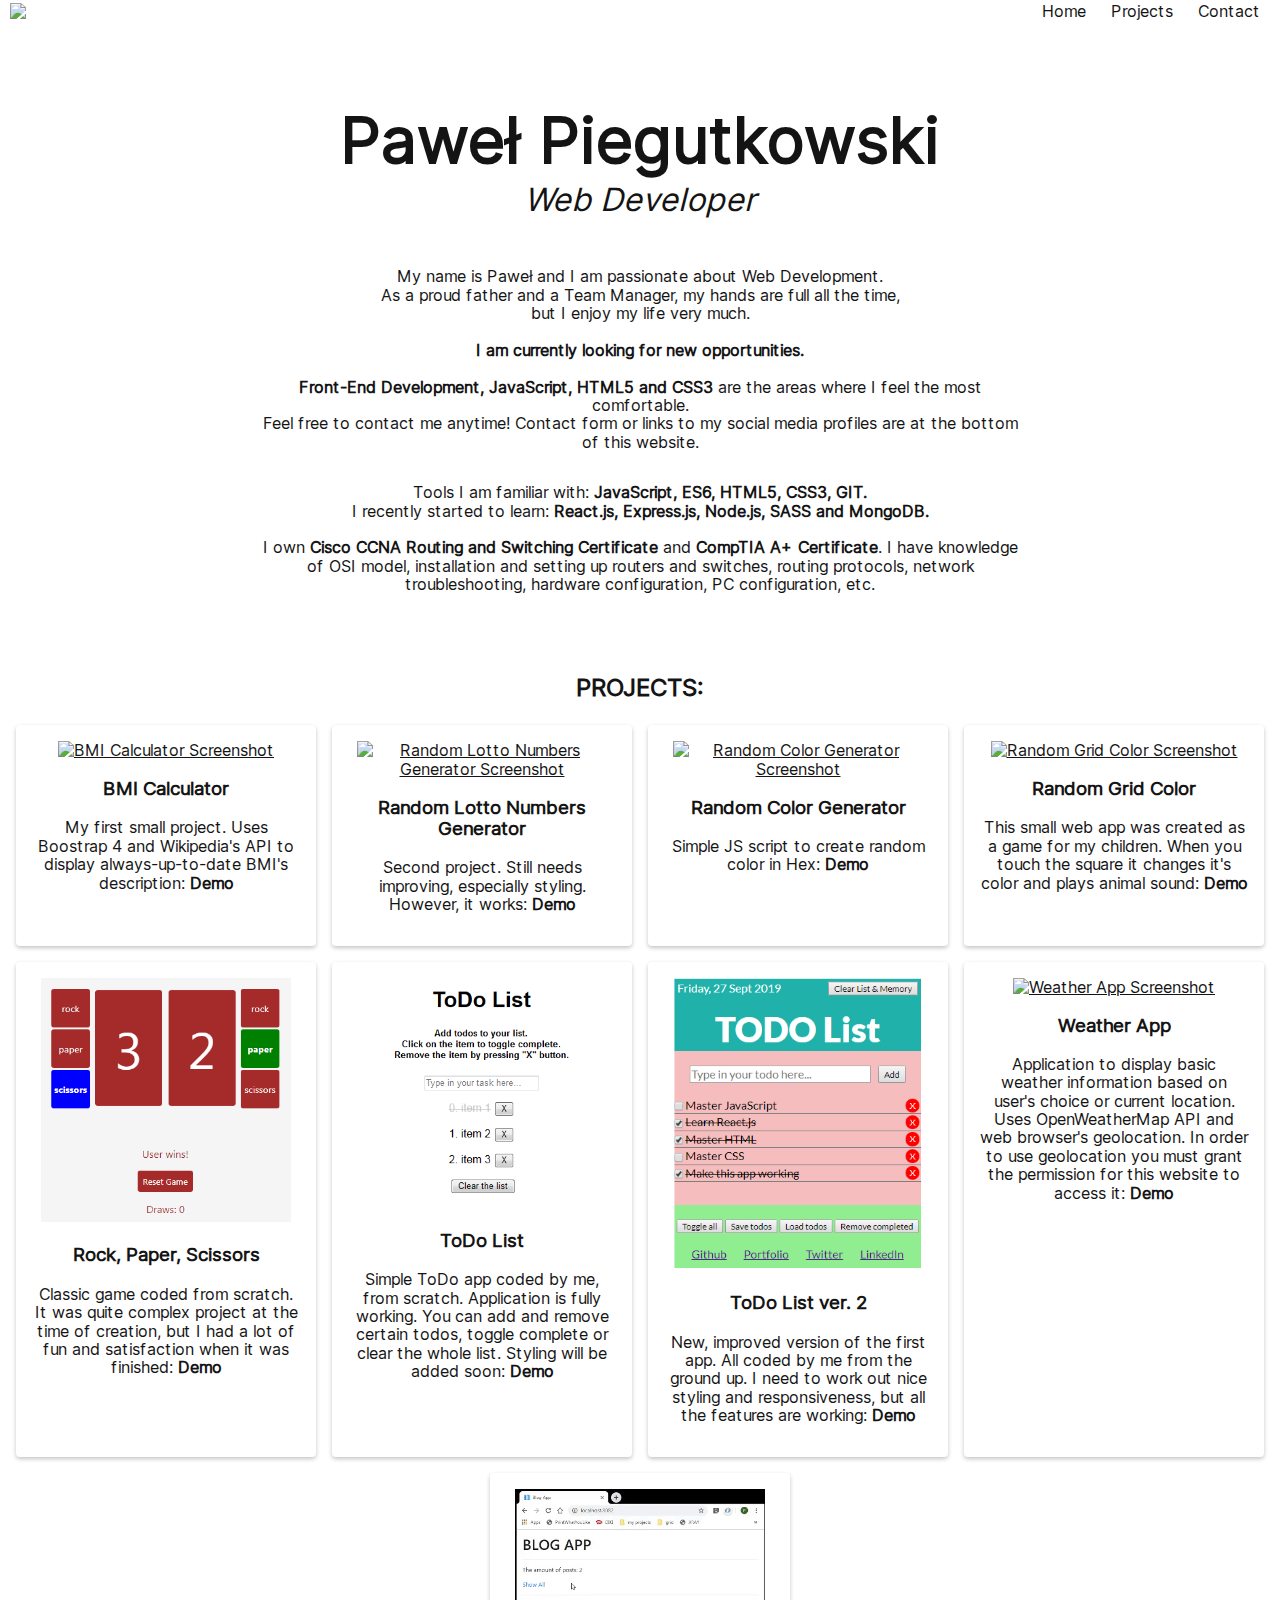
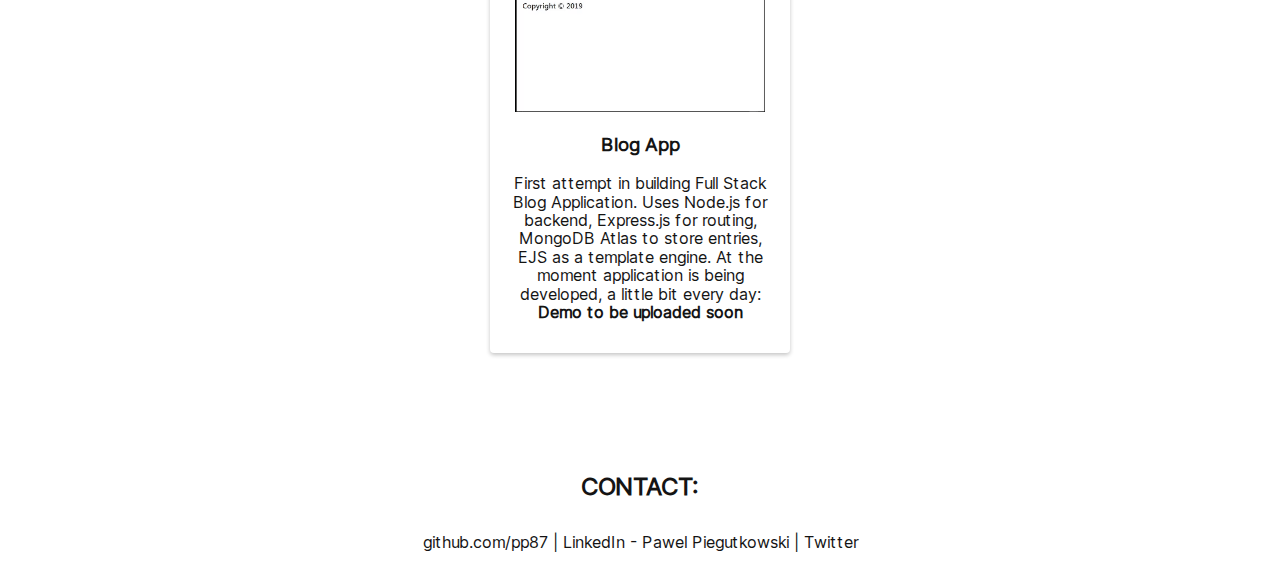
==== index.html @ 8ae0441c "updated description and screenshoot of blog app - it is gif now" ====
<!DOCTYPE html>
<html lang="en">

<head>
	<meta charset="UTF-8">
	<meta name="viewport" content="width=device-width, initial-scale=1.0">
	<meta http-equiv="X-UA-Compatible" content="ie=edge">
	<link rel="shortcut icon" type="image/png" href="assets/img/favicon/favicon.png"/>
	<meta name="keywords" content="Paweł,Piegutkowski,JavaScript,Portfolio,HTML,CSS,SASS,Projects">
	<meta name="author" content="Paweł Piegutkowski">
	<meta name="description" content="My name is Paweł Piegutkowski and I am passionate about Web Development. This is my portfolio website.">
	<title>Paweł Piegutkowski - Portfolio</title>
	<link rel="stylesheet" type="text/css" href="styles/normalize.css">
	<link rel="stylesheet" type="text/css" href="styles/main.css">
</head>

<body>
	<!-- navbar start -->
	<div class="navbar">
		<div class="nav-logo">
			<a href="http://www.ppiegut.com">
				<img src="assets/img/PPLogo.svg">
			</a>
		</div>
		<div class="nav-links">
			<a href="index.html" title="Start of the page.">Home</a>
			<a href="#projects-link" title="See my projects.">Projects</a>
			<a href="#container-footer" title="Connect with me!">Contact</a>
		</div>
	</div>
	<!-- navbar end -->

	<!-- content container start -->
	<div id="container-main" class="container-main">

		<h1 class="header-name">Paweł Piegutkowski</h1>
		<span class="header-title">Web Developer</span>

		<span class="header-statement">
			My name is Paweł and I am passionate about Web Development.
			<br>
			As a proud father and a Team Manager, my hands are full all the time,
			<br>
			but I enjoy my life very much.
			<br><br>
			<b class="bigger">I am currently looking for new opportunities.</b>
			<br><br>
			<b>Front-End Development, JavaScript, HTML5 and CSS3</b> are the areas where I feel the most comfortable.
			<br>Feel free to contact me anytime! Contact form or links to my social media profiles are at the bottom of this website.
		</span>

		<span class="header-tools">Tools I am familiar with: <b>JavaScript, ES6, HTML5, CSS3, GIT.</b>
			<br>
			I recently started to learn: <b>React.js, Express.js,  Node.js, SASS and MongoDB.</b>
			<br><br>
			I own <b>Cisco CCNA Routing and Switching Certificate</b> and <b>CompTIA A+ Certificate</b>. I have knowledge of OSI model, installation and setting up routers and switches, routing protocols, network troubleshooting, hardware configuration, PC configuration, etc. </span>
		<div id="projects-link"></div>
		<h2 class="header-projects">PROJECTS:</h2>
		<div id="container-projects" class="container-projects">
			<!-- first project start -->
			<div class="project">
				<div class="project-screenshot">
					<a href="https://dapper-goose.surge.sh/">
						<img class="screenshot" src="assets/img/BMICalculatorScreenshot.PNG" alt="BMI Calculator Screenshot">
					</a>
				</div>
				<div class="project-description">
					<h3>BMI Calculator</h3>
					<p>My first small project. Uses Boostrap 4 and Wikipedia's API to display always-up-to-date BMI's description: 
						<a class="project-link" href="https://dapper-goose.surge.sh/" title="BMI Calculator Website">Demo</a>
					</p>
				</div>
			</div>
			<!-- first project end -->

			<!-- second project start -->
			<div class="project">
				<div class="project-screenshot">
					<a href="https://uttermost-water.surge.sh/">
						<img class="screenshot" src="assets/img/RandomLottoNumberGeneratorScreenshot.PNG" alt="Random Lotto Numbers Generator Screenshot">
					</a>
				</div>
				<div class="project-description">
					<h3>Random Lotto Numbers Generator</h3>
					<p>Second project. Still needs improving, especially styling. However, it works: 
						<a class="project-link" href="https://uttermost-water.surge.sh/" title="Random Lotto Numbers Generator Website">Demo</a>
					</p>
				</div>
			</div>
			<!-- second project end -->

			<!-- third project start -->
			<div class="project">
				<div class="project-screenshot">
					<a href="https://plausible-war.surge.sh/">
						<img class="screenshot" src="assets/img/RandomColorGeneratorScreenshot.PNG" alt="Random Color Generator Screenshot">
					</a>
				</div>
				<div class="project-description">
					<h3>Random Color Generator</h3>
					<p>Simple JS script to create random color in Hex: 
						<a class="project-link" href="https://plausible-war.surge.sh/" title="Random Color Generator Website">Demo</a>
					</p>
				</div>
			</div>
			<!-- fourth project start -->
			<div class="project">
				<div class="project-screenshot">
					<a href="https://deserted-amount.surge.sh/">
						<img class="screenshot" src="assets/img/RandomGridColorScreenshot.png" alt="Random Grid Color Screenshot">
					</a>
				</div>
				<div class="project-description">
					<h3>Random Grid Color</h3>
					<p>This small web app was created as a game for my children. When you touch the square it changes it's color and plays animal sound: 
						<a class="project-link" href="https://deserted-amount.surge.sh/" title="Random Grid Color Website">Demo</a>
					</p>
				</div>
			</div>
			<!-- fourth project end -->

			<!-- fift project start -->
			<div class="project">
				<div class="project-screenshot">
					<a href="https://calculating-cellar.surge.sh/">
						<img class="screenshot" src="assets/img/RockPaperScissorsScreenshot.png" alt="Rock, Paper, Scissors Screenshot">
					</a>
				</div>
				<div class="project-description">
					<h3>Rock, Paper, Scissors</h3>
					<p>Classic game coded from scratch. It was quite complex project at the time of creation, but I had a lot of fun and satisfaction when it was finished: 
						<a class="project-link" href="https://calculating-cellar.surge.sh/" title="Rock, Paper, Scissors Game Website">Demo</a>
					</p>
				</div>
			</div>
			<!-- fift project end -->

			<!-- sixth project start -->
			<div class="project">
				<div class="project-screenshot">
					<a href="https://gaudy-basket.surge.sh/">
						<img class="screenshot" src="assets/img/ToDoListFromScratchScreenshot.png" alt="ToDo List Screenshot">
					</a>
				</div>
				<div class="project-description">
					<h3>ToDo List</h3>
					<p>Simple ToDo app coded by me, from scratch. Application is fully working. You can add and remove certain todos, toggle complete or clear the whole list. Styling will be added soon: 
						<a class="project-link" href="https://gaudy-basket.surge.sh/" title="ToDo List Website">Demo</a>
					</p>
				</div>
			</div>
			<!-- sixth project end -->

			<!-- seventh project start -->
			<div class="project">
				<div class="project-screenshot">
					<a href="https://charming-wine.surge.sh/">
						<img class="screenshot" src="assets/img/ToDoListVer2Screenshot.png" alt="ToDo List ver. 2 Screenshot">
					</a>
				</div>
				<div class="project-description">
					<h3>ToDo List ver. 2</h3>
					<p>New, improved version of the first app. All coded by me from the ground up. I need to work out nice styling and responsiveness, but all the features are working:
						<a class="project-link" href="https://charming-wine.surge.sh/" title="ToDo List ver. 2 Website">Demo</a>
					</p>
				</div>
			</div>
			<!-- seventh project end -->

			<!-- eight project start -->
			<div class="project">
				<div class="project-screenshot">
					<a href="https://irritating-organization.surge.sh/">
						<img class="screenshot" src="assets/img/WeatherAppVer1Screenshoot.png" alt="Weather App Screenshot">
					</a>
				</div>
				<div class="project-description">
					<h3>Weather App</h3>
					<p>Application to display basic weather information based on user's choice or current location. Uses OpenWeatherMap API and web browser's geolocation. In order to use geolocation you must grant the permission for this website to access it:
						<a class="project-link" href="https://irritating-organization.surge.sh/" title="Weather App Website">Demo</a>
					</p>
				</div>
			</div>
			<!-- eight project end -->

			<!-- ninth project start -->
			<div class="project">
				<div class="project-screenshot">
					<a href="#">
						<img class="screenshot" src="assets/img/blogapp.gif" alt="Blog App Screenshot">
					</a>
				</div>
				<div class="project-description">
					<h3>Blog App</h3>
					<p>First attempt in building Full Stack Blog Application. Uses Node.js for backend, Express.js for routing, MongoDB Atlas to store entries, EJS as a template engine. At the moment application is being developed, a little bit every day:
						<a class="project-link" href="#" title="Blog App Website">Demo to be uploaded soon</a>
					</p>
				</div>
			</div>
			<!-- ninht project end -->

		</div>
		<!-- projects container end -->

		<!-- contact form start -->
		<h2 class="header-projects">CONTACT:</h2>
		<div class="inbound-form-wrapper" id="form_1601" data-path="https://app.99inbound.com/i/d5489f03-0d2a-43e2-877d-f5d31682f2fc" data-token="vMi7RYqxLYqPyxxE7S8jQgtt"></div>		<!-- contact form end -->
		<!-- footer container start -->
		<div class="container-footer" id="container-footer">
			<a href="https://github.com/pp87/" target="_blank">github.com/pp87</a> |
			<a href="https://www.linkedin.com/in/ppiegutkowski" target="_blank">LinkedIn - Pawel Piegutkowski</a> | 
			<a href="https://twitter.com/ppiegut" target="_blank">Twitter</a>
		</div>
		<!-- footer container end -->

	</div>
	<!-- content container end -->
	<script type="text/javascript" src="https://app.99inbound.com/99inbound.js"></script></body>
</html>
---- styles/main.css ----
@font-face {
	font-family: "Inter-Regular";
	font-display: swap;
	font-style:  normal;
  	font-weight: 400;
	src: url("/styles/fonts/Inter-Regular.woff") format("woff"),
		url("/styles/fonts/Inter-Regular.ttf") format("truetype");
}

@font-face {
	font-family: "Inter-Bold";
	font-display: swap;
	font-style:  normal;
  	font-weight: 700;
    src: url("/styles/fonts/Inter-Bold.woff") format("woff"),
		url("/styles/fonts/Inter-Bold.ttf") format("truetype");
}

@font-face {
	font-family: "Inter-Italic";
	font-display: swap;
	font-style:  italic;
  	font-weight: 400;
    src: url("/styles/fonts/Inter-Italic.woff") format("woff"),
		url("/styles/fonts/Inter-Italic.ttf") format("truetype");
}

* {
	font-family: "Inter-Regular", "Segoe UI", Tahoma, Geneva, Verdana, sans-serif;
	color: rgb(20, 20, 20);
	box-sizing: border-box;
}
/* The navigation bar */
.navbar {
	display: flex;
	flex-basis: auto;
	overflow: hidden;
	position: fixed; /* Set the navbar to fixed position */
	top: 0; /* Position the navbar at the top of the page */
	width: 100%; /* Full width */
	align-items: center;
	background: white;
}

.nav-logo {
	flex-grow: 1;
}

.nav-logo img {
	height: 45px;
	padding-top: 3px;
	padding-left: 10px;
}

.nav-links {
	flex-grow: 1;
	text-align: right;
	padding-right: 10px;
}

/* Links inside the navbar */
.nav-links a {
	color: rgb(20, 20, 20);
	padding: 10px;
	text-decoration: none;
}
  
/* Change background on mouse-over */
.nav-links a:hover {
	background:rgb(20, 20, 20);
	border-radius: 4px;
	color: white;
}


  
/* Main content */
.container-main {
	padding-top: 60px; /* Add a top margin to avoid content overlay */
	display: flex;
	flex-flow: column;
}

.header-name {
	text-align: center;
	font-size: 4rem;
	margin-bottom: -10px;
	/* font-family: 'Inter Bold'; */
}

.header-title {
	text-align: center;
	padding: 1rem;
	font-style: italic;
	font-size: 2rem;
}

@media screen and (max-width: 600px) {
	.header-name {
		font-size: 2rem;
	}
	.header-title {
		font-size: 1.25rem;
	}
}

.header-statement {
	text-align: center;
	padding: 1rem;
	max-width: 800px;
	margin: auto;
	padding-top: 2rem;
}

.header-tools {
	text-align: center;
	padding: 1rem;
	max-width: 800px;
	margin: auto;
}

.container-projects {
	display: flex;
	flex-wrap: wrap;
	justify-content: center;
	margin-bottom: 3rem;
	align-items: stretch;
}

.header-projects {
	margin: 0px;
	padding: 1rem;
	text-align: center;
	margin-top: 3rem;
}

.project {
	display: flex;
	flex-direction: column;
	padding: 1rem;
	margin: 0.5rem;
	border-radius: 4px;
	box-shadow: 0px 2px 4px rgb(197, 197, 197);
	text-align: center;
	width: 300px;
}

.project-link {
	font-weight: bold;
	color: rgb(20, 20, 20);
	text-decoration: none;
}

.project-link:hover {
	font-weight: bold;
	text-decoration: underline;
}

.project-link:visited {
	color: rgb(20, 20, 20);
	text-decoration: none;
}

.screenshot {
	max-width: 250px;
}

.container-footer {
	text-align: center;
	padding: 1rem;
}

.container-footer a {
	text-decoration: none;
}

.container-footer a:hover {
	font-weight: bold;
	color: rgb(20, 20, 20);
	text-decoration-line: underline;
}

.container-footer a:visited {
	color: rgb(20, 20, 20);
	text-decoration: none;
}
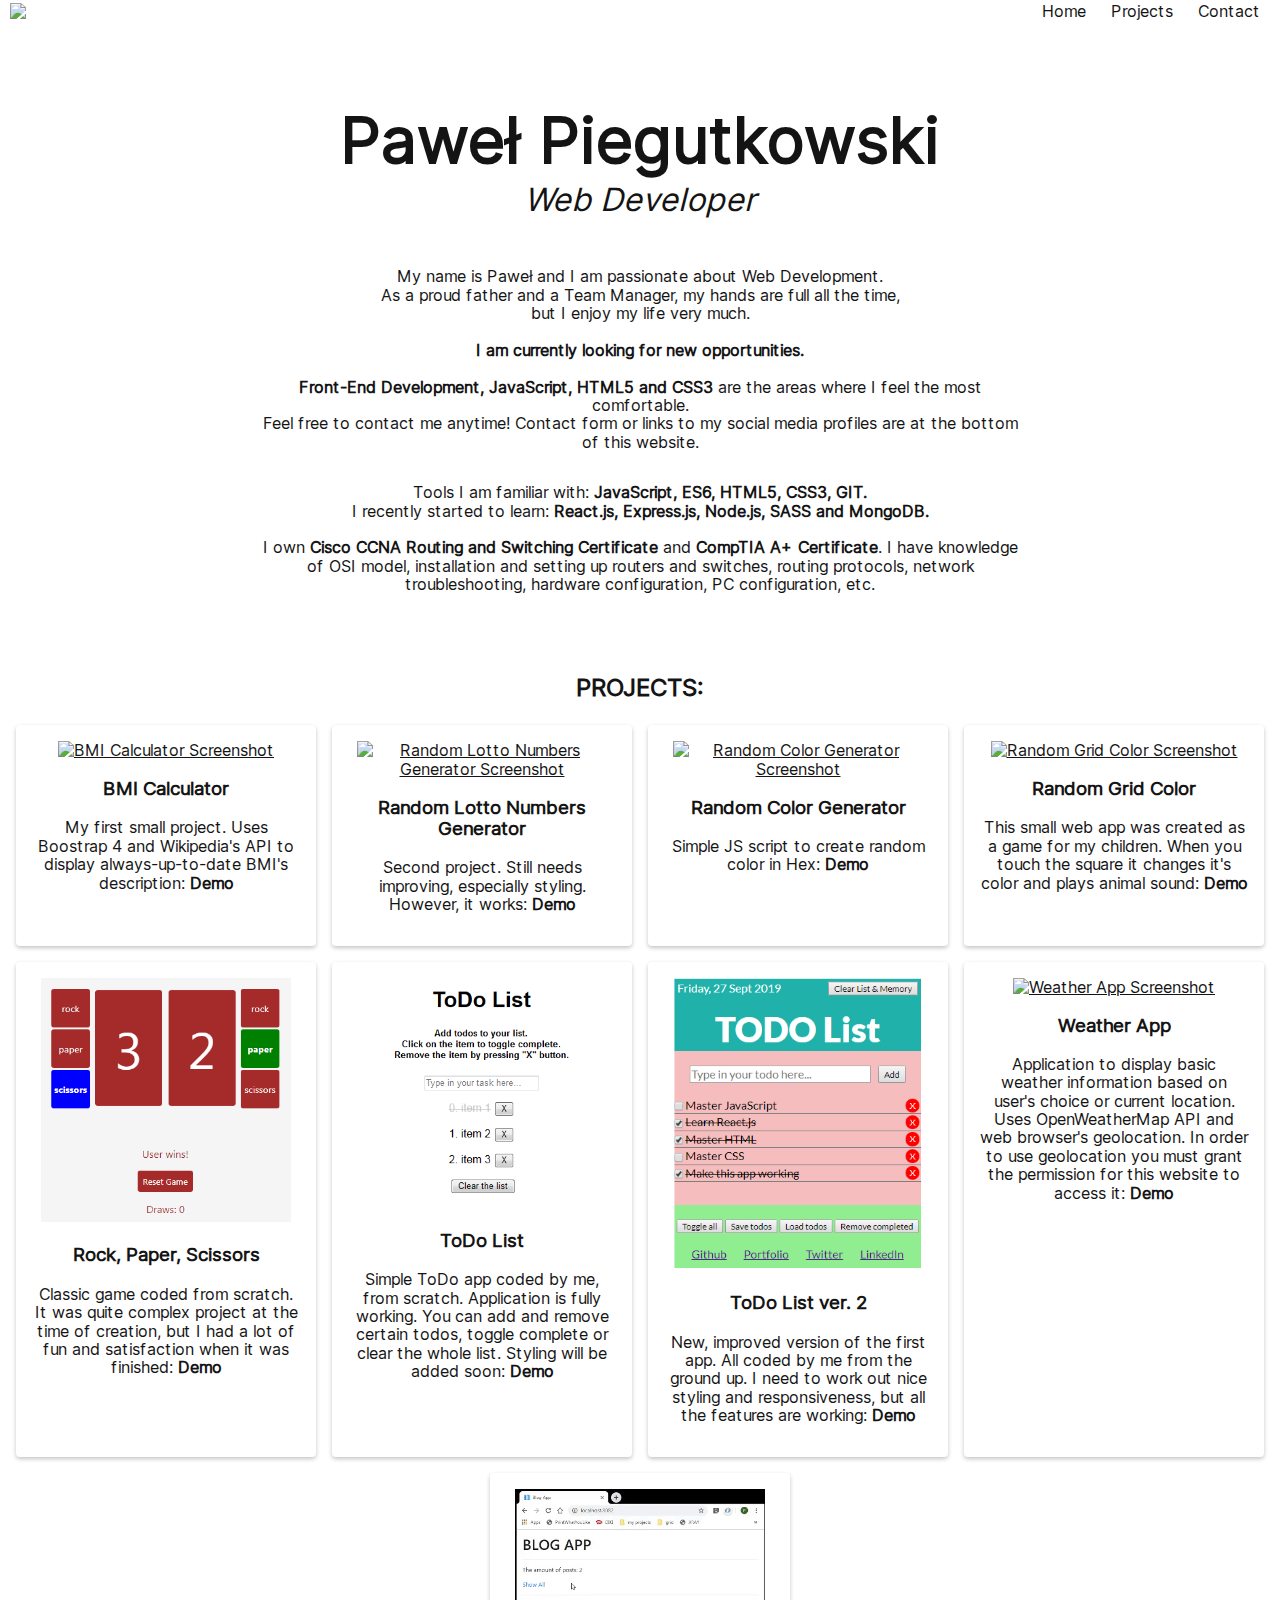
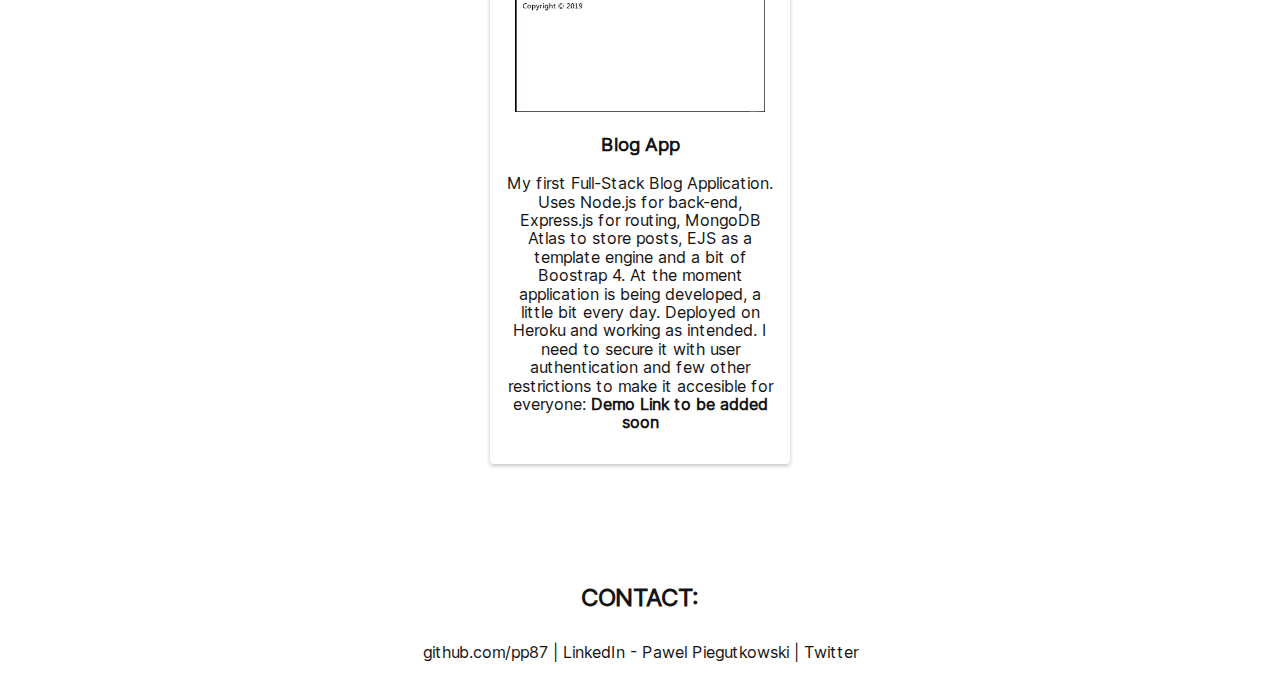
==== commit df59cc76: "updated description of the Blog App after it was succesfully deployed" ====
--- a/index.html
+++ b/index.html
@@ -192,8 +192,8 @@
 				</div>
 				<div class="project-description">
 					<h3>Blog App</h3>
-					<p>First attempt in building Full Stack Blog Application. Uses Node.js for backend, Express.js for routing, MongoDB Atlas to store entries, EJS as a template engine. At the moment application is being developed, a little bit every day:
-						<a class="project-link" href="#" title="Blog App Website">Demo to be uploaded soon</a>
+					<p>My first Full-Stack Blog Application. Uses Node.js for back-end, Express.js for routing, MongoDB Atlas to store posts, EJS as a template engine and a bit of Boostrap 4. At the moment application is being developed, a little bit every day. Deployed on Heroku and working as intended. I need to secure it with user authentication and few other restrictions to make it accesible for everyone:
+						<a class="project-link" href="#" title="Blog App Website">Demo Link to be added soon</a>
 					</p>
 				</div>
 			</div>
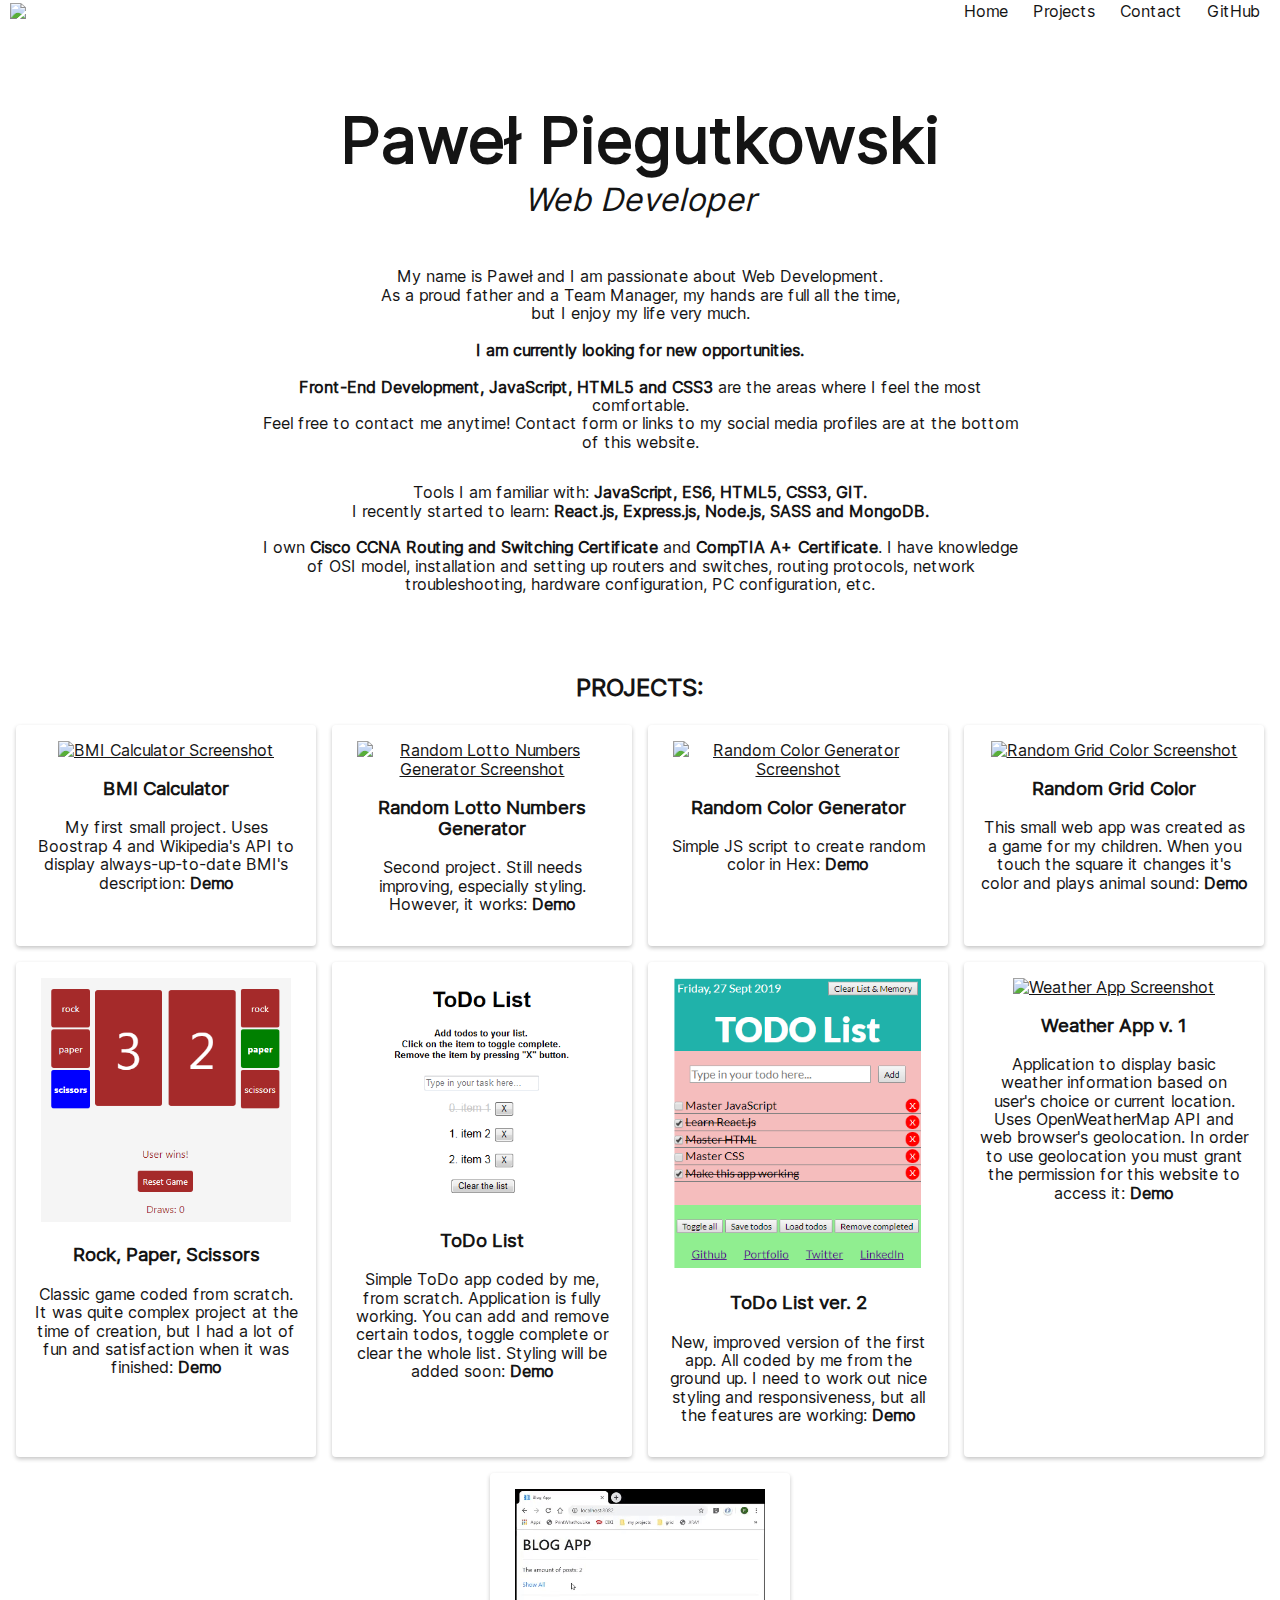
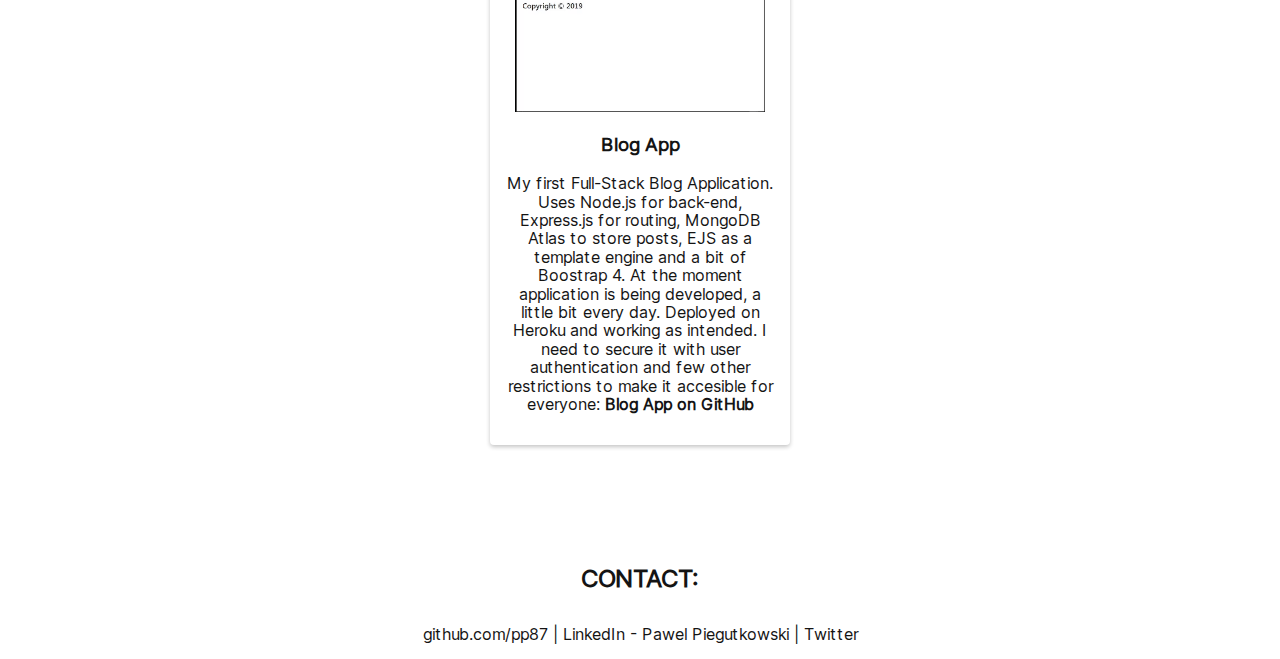
==== commit a4d69363: "changed logo link to reference an id on the website, not link" ====
--- a/index.html
+++ b/index.html
@@ -18,7 +18,7 @@
 	<!-- navbar start -->
 	<div class="navbar">
 		<div class="nav-logo">
-			<a href="http://www.ppiegut.com">
+			<a href="#container-main">
 				<img src="assets/img/PPLogo.svg">
 			</a>
 		</div>
@@ -26,6 +26,7 @@
 			<a href="index.html" title="Start of the page.">Home</a>
 			<a href="#projects-link" title="See my projects.">Projects</a>
 			<a href="#container-footer" title="Connect with me!">Contact</a>
+			<a href="https://github.com/pp87/" title="GitHub" target="_blank" rel="noopener noreferrer">GitHub</a>
 		</div>
 	</div>
 	<!-- navbar end -->
@@ -175,9 +176,9 @@
 					</a>
 				</div>
 				<div class="project-description">
-					<h3>Weather App</h3>
+					<h3>Weather App v. 1</h3>
 					<p>Application to display basic weather information based on user's choice or current location. Uses OpenWeatherMap API and web browser's geolocation. In order to use geolocation you must grant the permission for this website to access it:
-						<a class="project-link" href="https://irritating-organization.surge.sh/" title="Weather App Website">Demo</a>
+						<a class="project-link" href="https://irritating-organization.surge.sh/" title="Weather App v1. Website">Demo</a>
 					</p>
 				</div>
 			</div>
@@ -186,14 +187,14 @@
 			<!-- ninth project start -->
 			<div class="project">
 				<div class="project-screenshot">
-					<a href="#">
+					<a href="https://github.com/pp87/Blog-01">
 						<img class="screenshot" src="assets/img/blogapp.gif" alt="Blog App Screenshot">
 					</a>
 				</div>
 				<div class="project-description">
 					<h3>Blog App</h3>
 					<p>My first Full-Stack Blog Application. Uses Node.js for back-end, Express.js for routing, MongoDB Atlas to store posts, EJS as a template engine and a bit of Boostrap 4. At the moment application is being developed, a little bit every day. Deployed on Heroku and working as intended. I need to secure it with user authentication and few other restrictions to make it accesible for everyone:
-						<a class="project-link" href="#" title="Blog App Website">Demo Link to be added soon</a>
+						<a class="project-link" href="https://github.com/pp87/Blog-01" title="Github Repository for Blog App ">Blog App on GitHub</a>
 					</p>
 				</div>
 			</div>
@@ -207,9 +208,9 @@
 		<div class="inbound-form-wrapper" id="form_1601" data-path="https://app.99inbound.com/i/d5489f03-0d2a-43e2-877d-f5d31682f2fc" data-token="vMi7RYqxLYqPyxxE7S8jQgtt"></div>		<!-- contact form end -->
 		<!-- footer container start -->
 		<div class="container-footer" id="container-footer">
-			<a href="https://github.com/pp87/" target="_blank">github.com/pp87</a> |
-			<a href="https://www.linkedin.com/in/ppiegutkowski" target="_blank">LinkedIn - Pawel Piegutkowski</a> | 
-			<a href="https://twitter.com/ppiegut" target="_blank">Twitter</a>
+			<a href="https://github.com/pp87/" target="_blank" rel="noopener noreferrer">github.com/pp87</a> |
+			<a href="https://www.linkedin.com/in/ppiegutkowski" target="_blank" rel="noopener noreferrer">LinkedIn - Pawel Piegutkowski</a> | 
+			<a href="https://twitter.com/ppiegut" target="_blank" rel="noopener noreferrer">Twitter</a>
 		</div>
 		<!-- footer container end -->
 
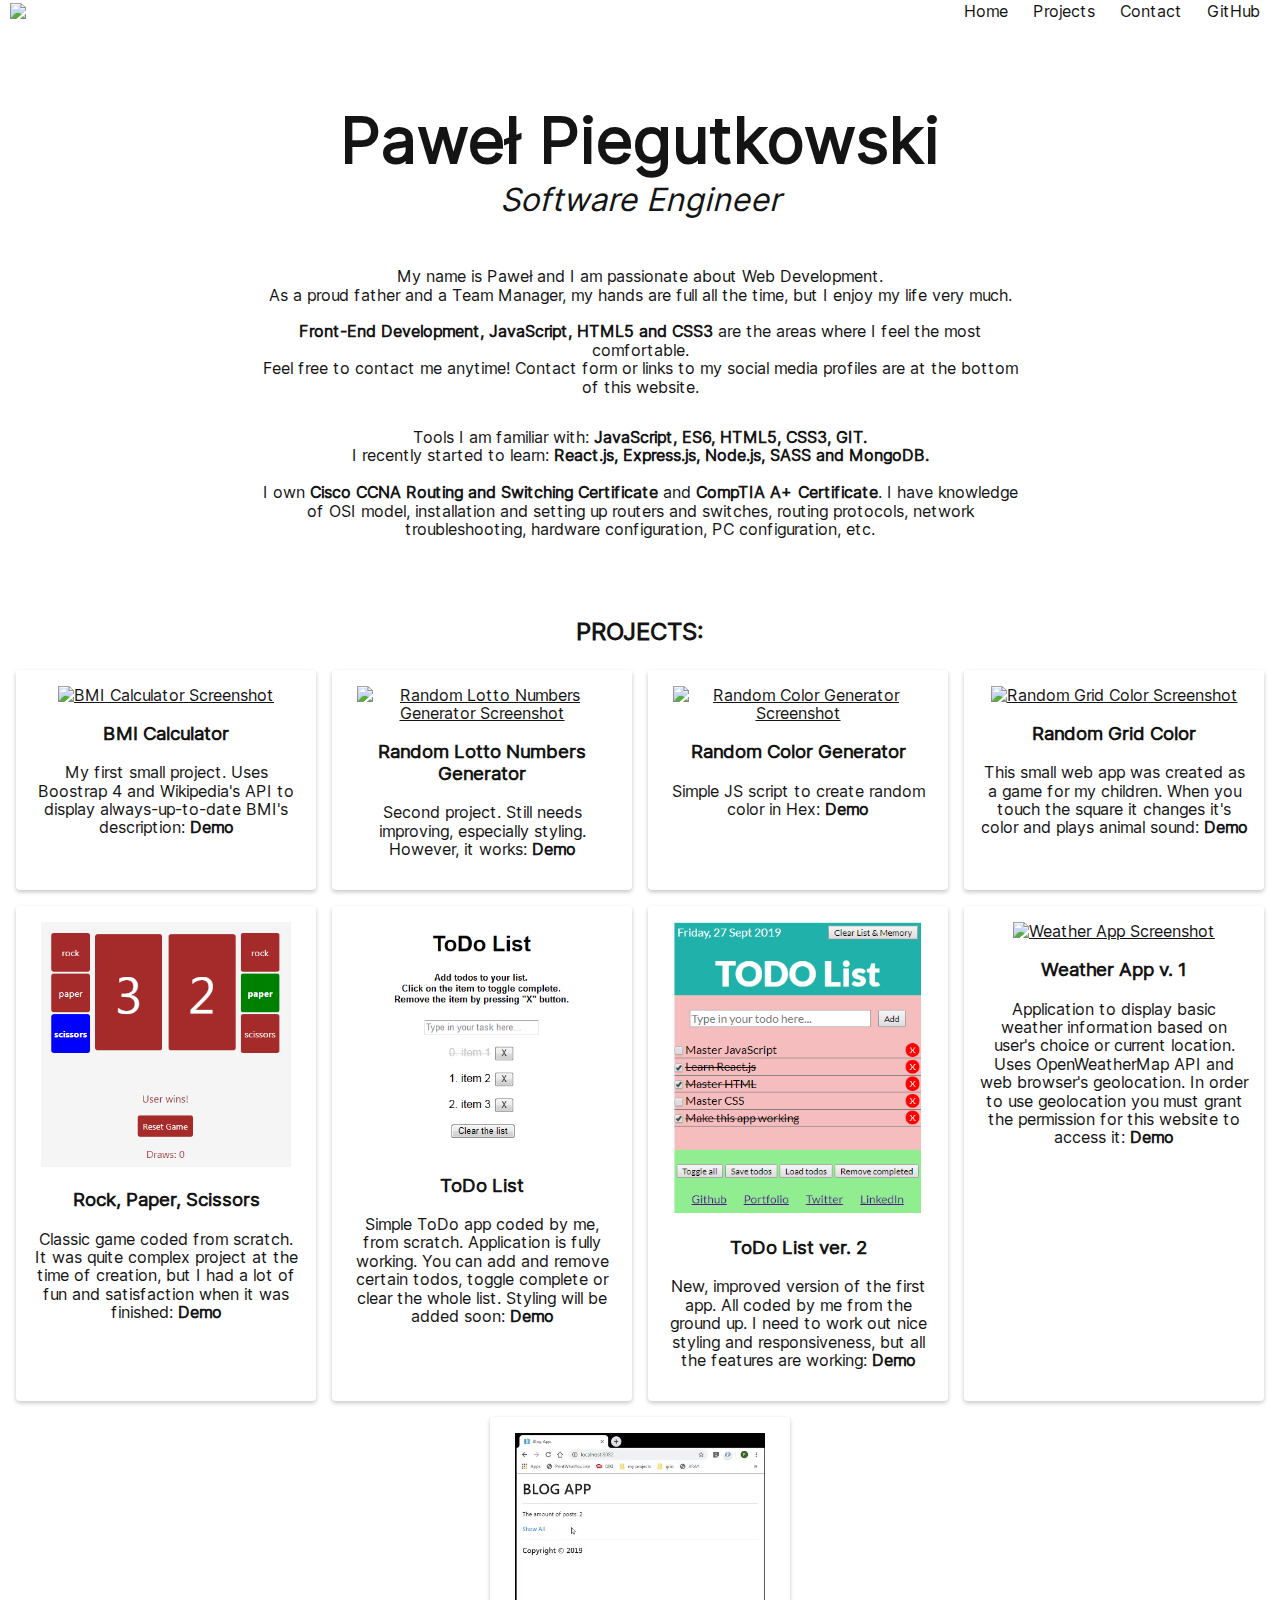
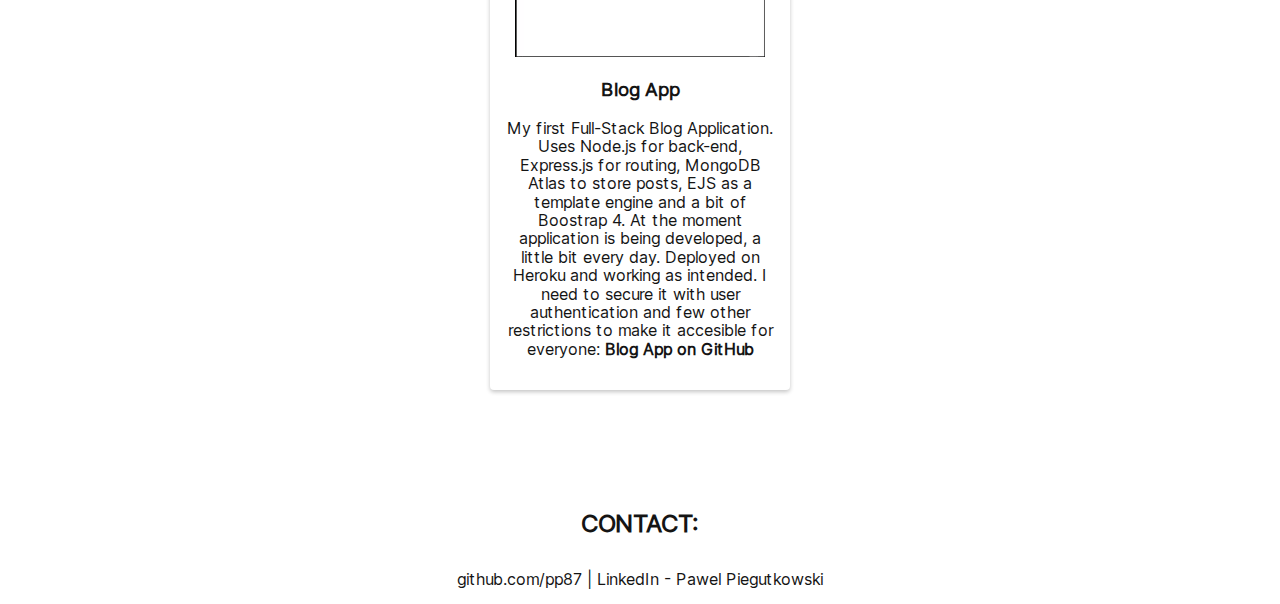
==== commit e46229f4: "omg, another typo" ====
--- a/index.html
+++ b/index.html
@@ -35,16 +35,12 @@
 	<div id="container-main" class="container-main">
 
 		<h1 class="header-name">Paweł Piegutkowski</h1>
-		<span class="header-title">Web Developer</span>
+		<span class="header-title">Software Engineer</span>
 
 		<span class="header-statement">
 			My name is Paweł and I am passionate about Web Development.
 			<br>
-			As a proud father and a Team Manager, my hands are full all the time,
-			<br>
-			but I enjoy my life very much.
-			<br><br>
-			<b class="bigger">I am currently looking for new opportunities.</b>
+			As a proud father and a Team Manager, my hands are full all the time, but I enjoy my life very much.
 			<br><br>
 			<b>Front-End Development, JavaScript, HTML5 and CSS3</b> are the areas where I feel the most comfortable.
 			<br>Feel free to contact me anytime! Contact form or links to my social media profiles are at the bottom of this website.
@@ -209,8 +205,7 @@
 		<!-- footer container start -->
 		<div class="container-footer" id="container-footer">
 			<a href="https://github.com/pp87/" target="_blank" rel="noopener noreferrer">github.com/pp87</a> |
-			<a href="https://www.linkedin.com/in/ppiegutkowski" target="_blank" rel="noopener noreferrer">LinkedIn - Pawel Piegutkowski</a> | 
-			<a href="https://twitter.com/ppiegut" target="_blank" rel="noopener noreferrer">Twitter</a>
+			<a href="https://www.linkedin.com/in/ppiegutkowski" target="_blank" rel="noopener noreferrer">LinkedIn - Pawel Piegutkowski</a>
 		</div>
 		<!-- footer container end -->
 
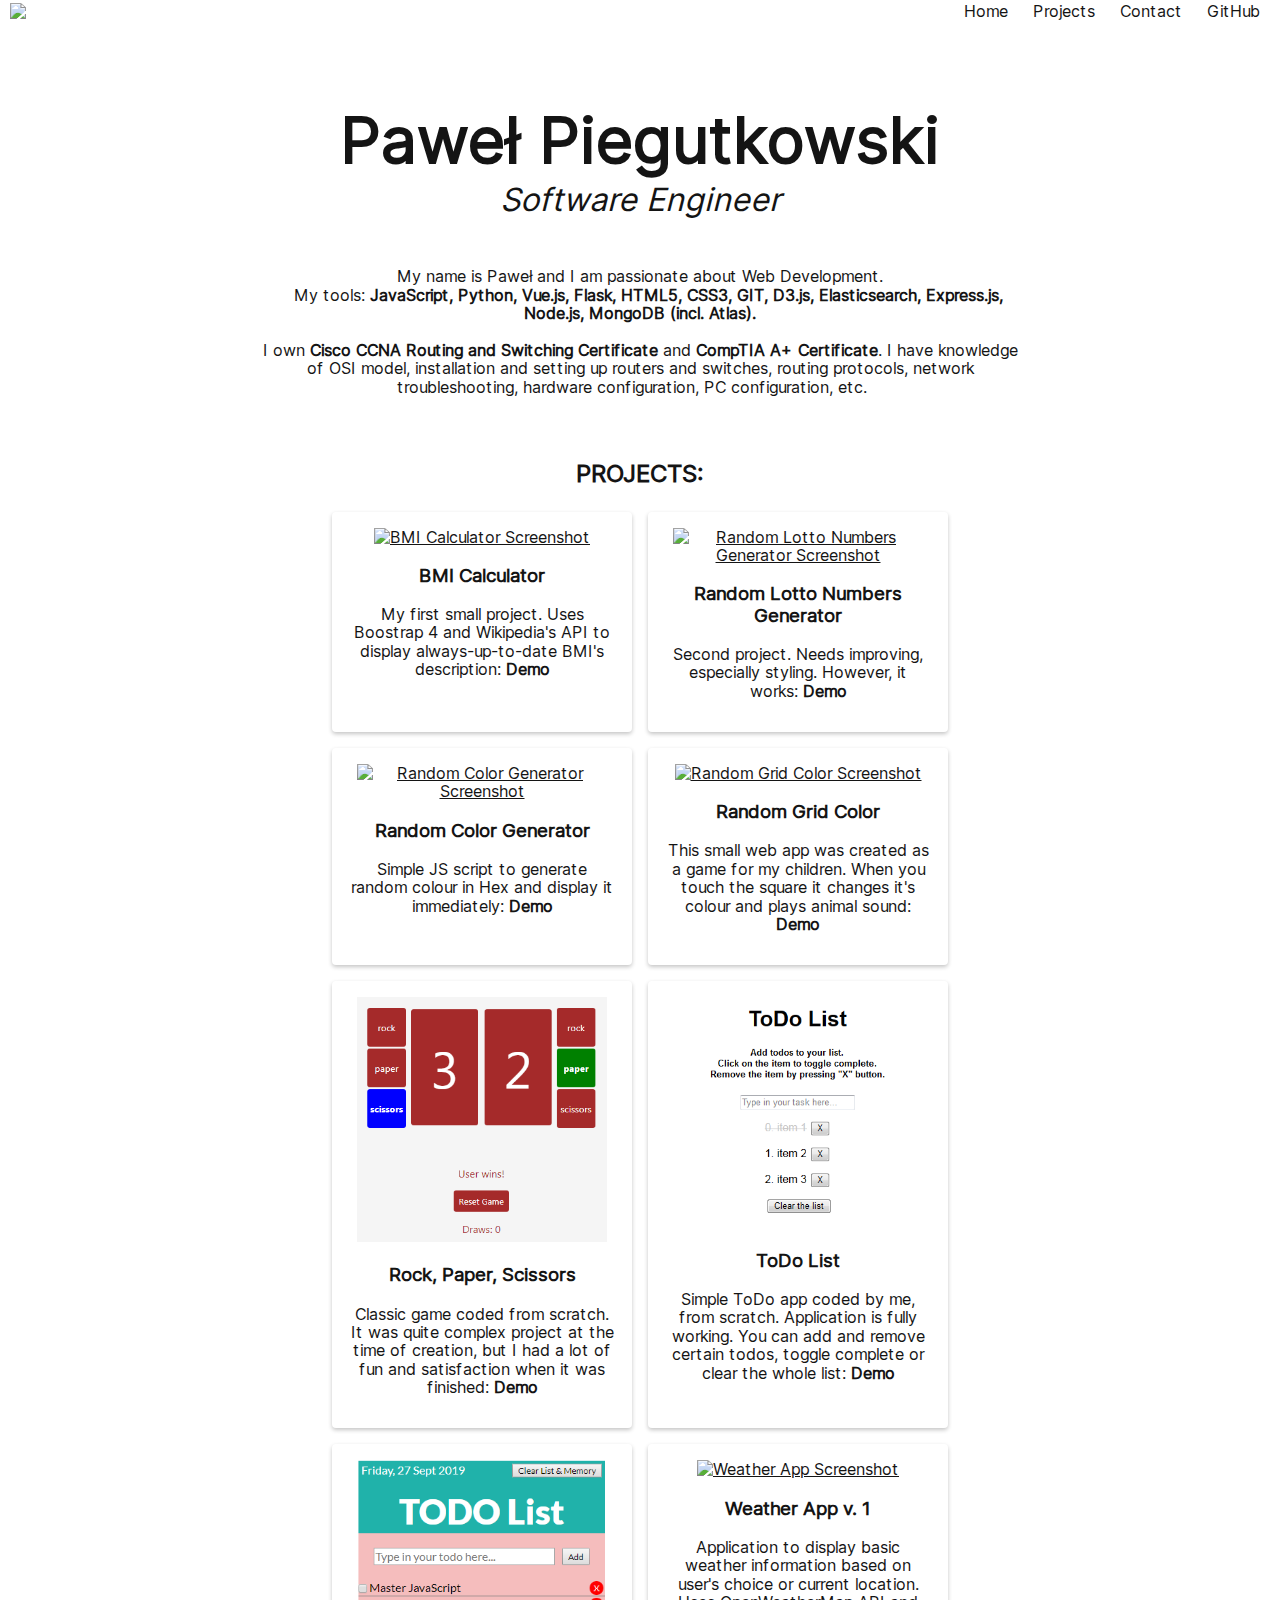
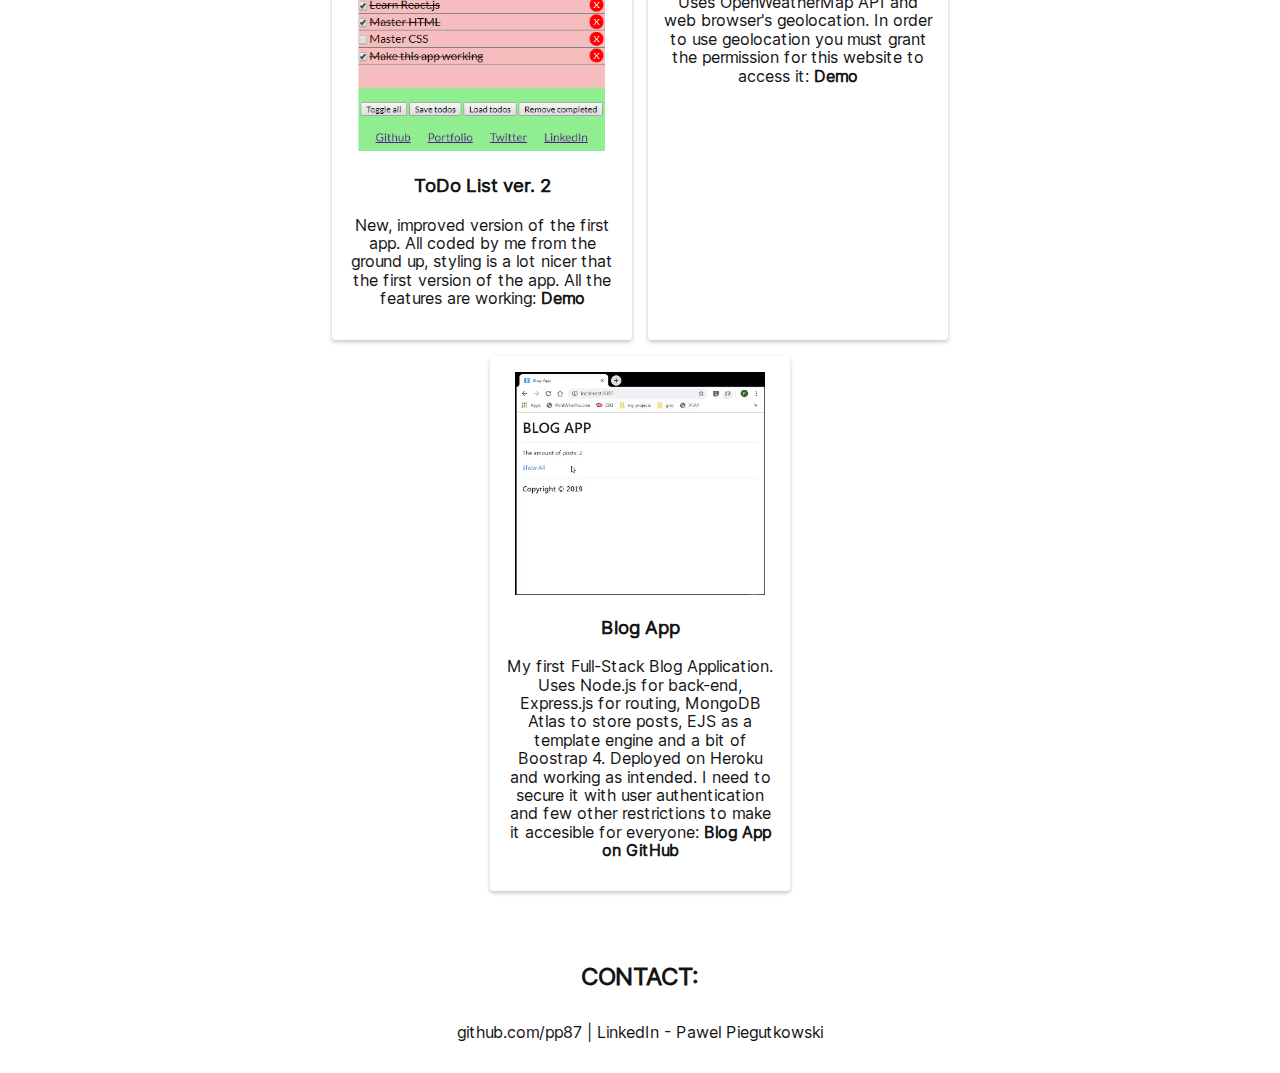
==== commit 8c86433c: "updated description" ====
--- a/index.html
+++ b/index.html
@@ -23,7 +23,7 @@
 			</a>
 		</div>
 		<div class="nav-links">
-			<a href="index.html" title="Start of the page.">Home</a>
+			<a href="#container-main" title="Start of the page.">Home</a>
 			<a href="#projects-link" title="See my projects.">Projects</a>
 			<a href="#container-footer" title="Connect with me!">Contact</a>
 			<a href="https://github.com/pp87/" title="GitHub" target="_blank" rel="noopener noreferrer">GitHub</a>
@@ -40,15 +40,12 @@
 		<span class="header-statement">
 			My name is Paweł and I am passionate about Web Development.
 			<br>
-			As a proud father and a Team Manager, my hands are full all the time, but I enjoy my life very much.
-			<br><br>
-			<b>Front-End Development, JavaScript, HTML5 and CSS3</b> are the areas where I feel the most comfortable.
-			<br>Feel free to contact me anytime! Contact form or links to my social media profiles are at the bottom of this website.
-		</span>
-
-		<span class="header-tools">Tools I am familiar with: <b>JavaScript, ES6, HTML5, CSS3, GIT.</b>
+			<!-- As a father and a Software Engineer, my hands are full all the time, but I enjoy my life very much.
 			<br>
-			I recently started to learn: <b>React.js, Express.js,  Node.js, SASS and MongoDB.</b>
+			Feel free to contact me anytime! Contact form or links to my social media profiles are at the bottom of this website.
+		</span> -->
+
+		<span class="header-tools">My tools: <b>JavaScript, Python, Vue.js, Flask, HTML5, CSS3, GIT, D3.js, Elasticsearch, Express.js, Node.js, MongoDB (incl. Atlas).</b>
 			<br><br>
 			I own <b>Cisco CCNA Routing and Switching Certificate</b> and <b>CompTIA A+ Certificate</b>. I have knowledge of OSI model, installation and setting up routers and switches, routing protocols, network troubleshooting, hardware configuration, PC configuration, etc. </span>
 		<div id="projects-link"></div>
@@ -79,7 +76,7 @@
 				</div>
 				<div class="project-description">
 					<h3>Random Lotto Numbers Generator</h3>
-					<p>Second project. Still needs improving, especially styling. However, it works: 
+					<p>Second project. Needs improving, especially styling. However, it works: 
 						<a class="project-link" href="https://uttermost-water.surge.sh/" title="Random Lotto Numbers Generator Website">Demo</a>
 					</p>
 				</div>
@@ -95,7 +92,7 @@
 				</div>
 				<div class="project-description">
 					<h3>Random Color Generator</h3>
-					<p>Simple JS script to create random color in Hex: 
+					<p>Simple JS script to generate random colour in Hex and display it immediately: 
 						<a class="project-link" href="https://plausible-war.surge.sh/" title="Random Color Generator Website">Demo</a>
 					</p>
 				</div>
@@ -109,7 +106,7 @@
 				</div>
 				<div class="project-description">
 					<h3>Random Grid Color</h3>
-					<p>This small web app was created as a game for my children. When you touch the square it changes it's color and plays animal sound: 
+					<p>This small web app was created as a game for my children. When you touch the square it changes it's colour and plays animal sound: 
 						<a class="project-link" href="https://deserted-amount.surge.sh/" title="Random Grid Color Website">Demo</a>
 					</p>
 				</div>
@@ -141,7 +138,7 @@
 				</div>
 				<div class="project-description">
 					<h3>ToDo List</h3>
-					<p>Simple ToDo app coded by me, from scratch. Application is fully working. You can add and remove certain todos, toggle complete or clear the whole list. Styling will be added soon: 
+					<p>Simple ToDo app coded by me, from scratch. Application is fully working. You can add and remove certain todos, toggle complete or clear the whole list: 
 						<a class="project-link" href="https://gaudy-basket.surge.sh/" title="ToDo List Website">Demo</a>
 					</p>
 				</div>
@@ -157,7 +154,7 @@
 				</div>
 				<div class="project-description">
 					<h3>ToDo List ver. 2</h3>
-					<p>New, improved version of the first app. All coded by me from the ground up. I need to work out nice styling and responsiveness, but all the features are working:
+					<p>New, improved version of the first app. All coded by me from the ground up, styling is a lot nicer that the first version of the app. All the features are working:
 						<a class="project-link" href="https://charming-wine.surge.sh/" title="ToDo List ver. 2 Website">Demo</a>
 					</p>
 				</div>
@@ -189,7 +186,7 @@
 				</div>
 				<div class="project-description">
 					<h3>Blog App</h3>
-					<p>My first Full-Stack Blog Application. Uses Node.js for back-end, Express.js for routing, MongoDB Atlas to store posts, EJS as a template engine and a bit of Boostrap 4. At the moment application is being developed, a little bit every day. Deployed on Heroku and working as intended. I need to secure it with user authentication and few other restrictions to make it accesible for everyone:
+					<p>My first Full-Stack Blog Application. Uses Node.js for back-end, Express.js for routing, MongoDB Atlas to store posts, EJS as a template engine and a bit of Boostrap 4. Deployed on Heroku and working as intended. I need to secure it with user authentication and few other restrictions to make it accesible for everyone:
 						<a class="project-link" href="https://github.com/pp87/Blog-01" title="Github Repository for Blog App ">Blog App on GitHub</a>
 					</p>
 				</div>
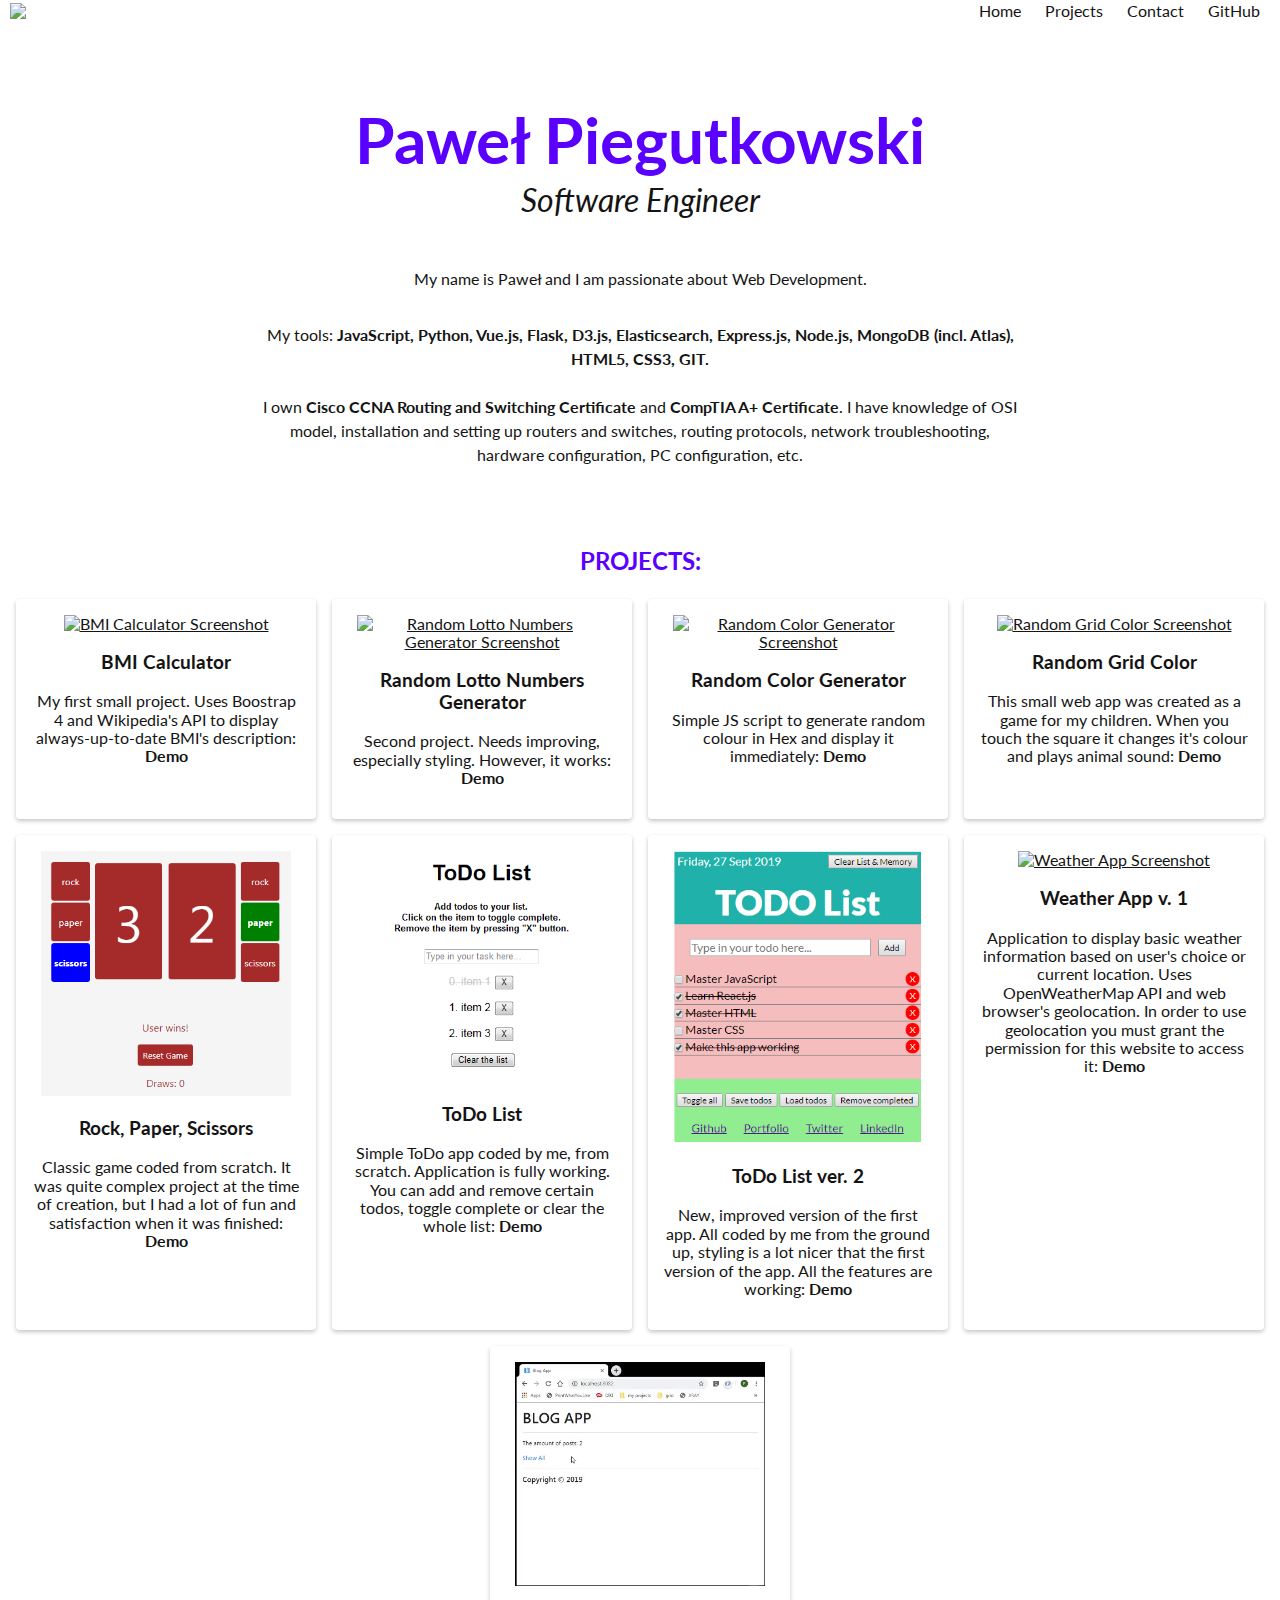
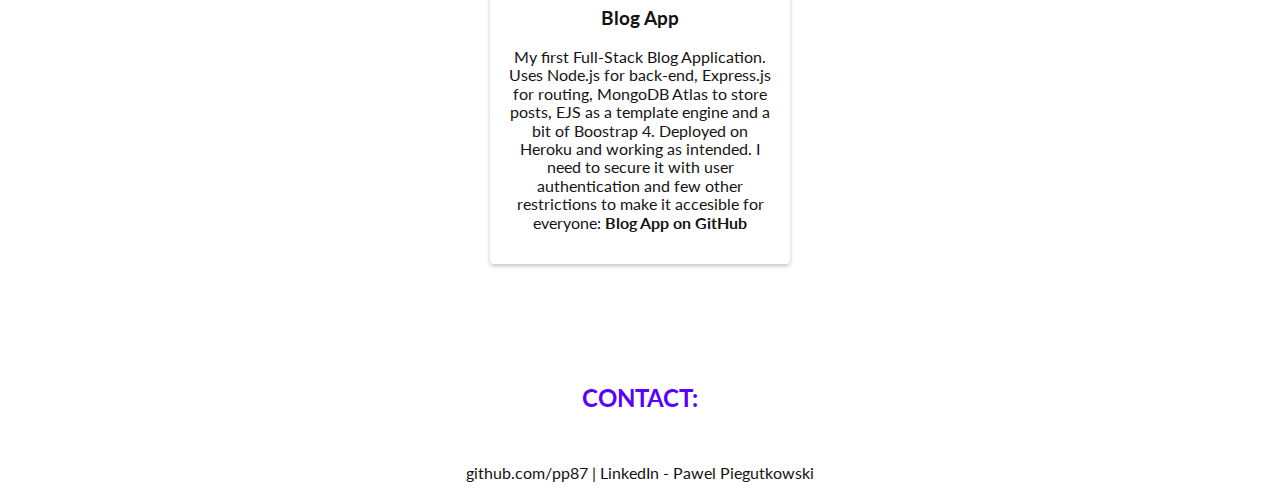
==== commit e8e96d0a: "changed font to Lato" ====
--- a/index.html
+++ b/index.html
@@ -42,10 +42,10 @@
 			<br>
 			<!-- As a father and a Software Engineer, my hands are full all the time, but I enjoy my life very much.
 			<br>
-			Feel free to contact me anytime! Contact form or links to my social media profiles are at the bottom of this website.
-		</span> -->
-
-		<span class="header-tools">My tools: <b>JavaScript, Python, Vue.js, Flask, HTML5, CSS3, GIT, D3.js, Elasticsearch, Express.js, Node.js, MongoDB (incl. Atlas).</b>
+			Feel free to contact me anytime! Contact form or links to my social media profiles are at the bottom of this website. -->
+		</span>
+
+		<span class="header-tools">My tools: <b>JavaScript, Python, Vue.js, Flask, D3.js, Elasticsearch, Express.js, Node.js, MongoDB (incl. Atlas), HTML5, CSS3, GIT.</b>
 			<br><br>
 			I own <b>Cisco CCNA Routing and Switching Certificate</b> and <b>CompTIA A+ Certificate</b>. I have knowledge of OSI model, installation and setting up routers and switches, routing protocols, network troubleshooting, hardware configuration, PC configuration, etc. </span>
 		<div id="projects-link"></div>
--- a/styles/main.css
+++ b/styles/main.css
@@ -1,8 +1,10 @@
-@font-face {
+@import url('https://fonts.googleapis.com/css?family=Lato:400,700&display=swap');
+
+/* @font-face {
 	font-family: "Inter-Regular";
 	font-display: swap;
 	font-style:  normal;
-  	font-weight: 400;
+	font-weight: 400;
 	src: url("/styles/fonts/Inter-Regular.woff") format("woff"),
 		url("/styles/fonts/Inter-Regular.ttf") format("truetype");
 }
@@ -11,7 +13,7 @@
 	font-family: "Inter-Bold";
 	font-display: swap;
 	font-style:  normal;
-  	font-weight: 700;
+	font-weight: 700;
     src: url("/styles/fonts/Inter-Bold.woff") format("woff"),
 		url("/styles/fonts/Inter-Bold.ttf") format("truetype");
 }
@@ -20,13 +22,14 @@
 	font-family: "Inter-Italic";
 	font-display: swap;
 	font-style:  italic;
-  	font-weight: 400;
+	font-weight: 400;
     src: url("/styles/fonts/Inter-Italic.woff") format("woff"),
 		url("/styles/fonts/Inter-Italic.ttf") format("truetype");
-}
+} */
 
 * {
-	font-family: "Inter-Regular", "Segoe UI", Tahoma, Geneva, Verdana, sans-serif;
+	font-family: 'Lato', sans-serif;
+	/* font-family: "Inter-Regular", sans-serif, "Segoe UI", Tahoma, Geneva, Verdana, sans-serif; */
 	color: rgb(20, 20, 20);
 	box-sizing: border-box;
 }
@@ -64,7 +67,7 @@
 	padding: 10px;
 	text-decoration: none;
 }
-  
+
 /* Change background on mouse-over */
 .nav-links a:hover {
 	background:rgb(20, 20, 20);
@@ -72,8 +75,6 @@
 	color: white;
 }
 
-
-  
 /* Main content */
 .container-main {
 	padding-top: 60px; /* Add a top margin to avoid content overlay */
@@ -86,6 +87,7 @@
 	font-size: 4rem;
 	margin-bottom: -10px;
 	/* font-family: 'Inter Bold'; */
+	color: rgb(89, 0, 255);
 }
 
 .header-title {
@@ -93,15 +95,6 @@
 	padding: 1rem;
 	font-style: italic;
 	font-size: 2rem;
-}
-
-@media screen and (max-width: 600px) {
-	.header-name {
-		font-size: 2rem;
-	}
-	.header-title {
-		font-size: 1.25rem;
-	}
 }
 
 .header-statement {
@@ -112,11 +105,20 @@
 	padding-top: 2rem;
 }
 
+b.bigger {
+	font-size: 1.25rem;
+	color: rgb(89, 0, 255);
+}
+
 .header-tools {
 	text-align: center;
 	padding: 1rem;
 	max-width: 800px;
 	margin: auto;
+}
+
+.header-statement, .header-tools {
+	line-height: 1.5rem;
 }
 
 .container-projects {
@@ -132,6 +134,7 @@
 	padding: 1rem;
 	text-align: center;
 	margin-top: 3rem;
+	color: rgb(89, 0, 255);
 }
 
 .project {
@@ -183,4 +186,41 @@
 .container-footer a:visited {
 	color: rgb(20, 20, 20);
 	text-decoration: none;
+}
+.inbound-form-wrapper {
+	width: 600px;
+	margin: auto;
+	padding-bottom: 20px;
+}
+
+@media screen and (max-width: 600px) {
+	.header-name {
+		font-size: 2rem;
+	}
+	.header-title {
+		font-size: 1.25rem;
+	}
+	.inbound-form-wrapper {
+		width: 300px;
+		margin: auto;
+		padding-bottom: 20px;
+	}
+	.header-statement, .header-tools {
+		line-height: 1.25rem;
+	}
+	.navbar {
+		font-size: 0.8rem;
+	}
+	.nav-logo img {
+		height: 35px;
+		padding-top: 3px;
+		padding-left: 10px;
+	}
+	.nav-links a {
+		padding: 7px;
+		text-decoration: none;
+	}
+	.container-footer {
+		font-size: 0.7rem;
+	}
 }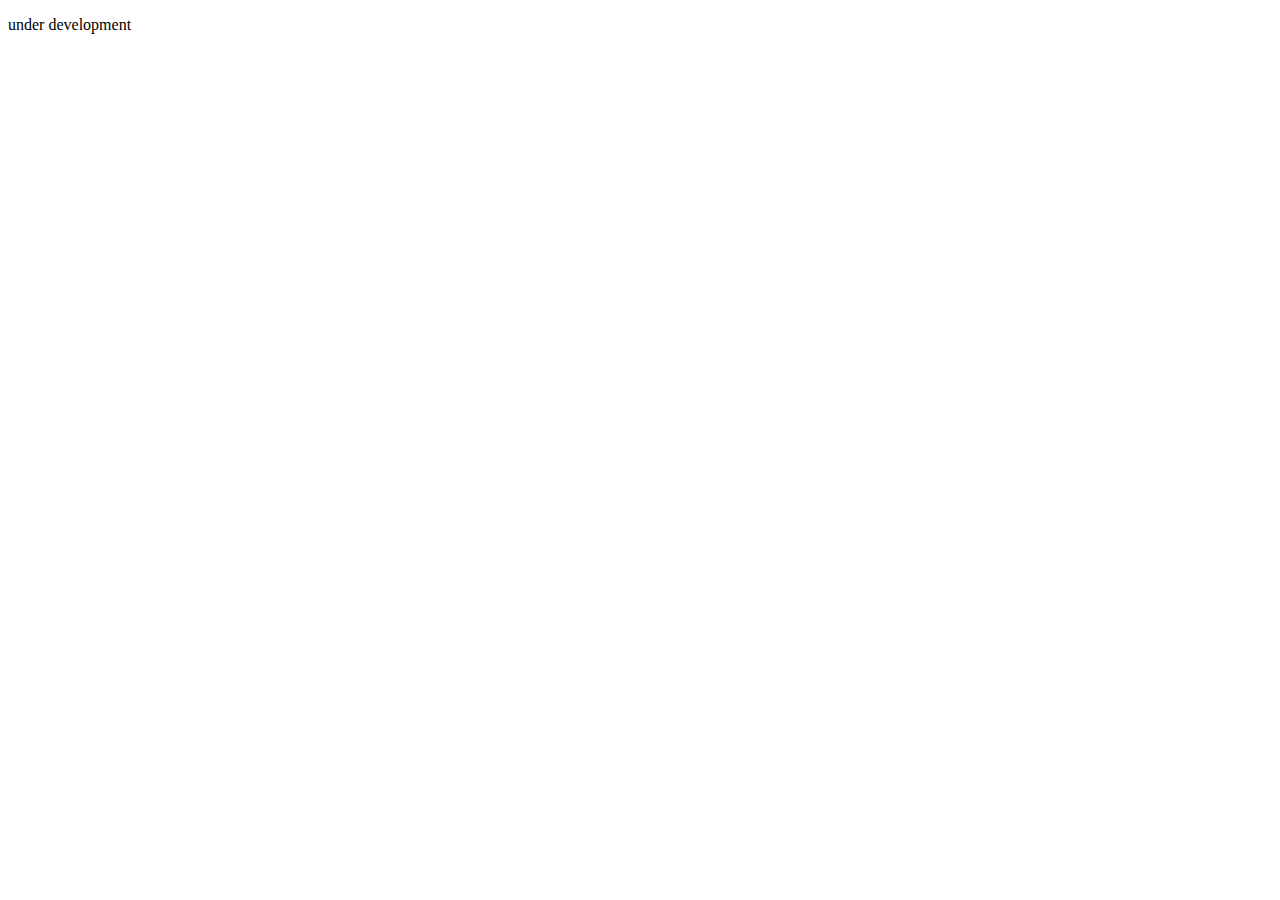
==== commit 9e175aa3: "cleanup" ====
--- a/index.html
+++ b/index.html
@@ -5,208 +5,12 @@
 	<meta charset="UTF-8">
 	<meta name="viewport" content="width=device-width, initial-scale=1.0">
 	<meta http-equiv="X-UA-Compatible" content="ie=edge">
-	<link rel="shortcut icon" type="image/png" href="assets/img/favicon/favicon.png"/>
-	<meta name="keywords" content="Paweł,Piegutkowski,JavaScript,Portfolio,HTML,CSS,SASS,Projects">
-	<meta name="author" content="Paweł Piegutkowski">
-	<meta name="description" content="My name is Paweł Piegutkowski and I am passionate about Web Development. This is my portfolio website.">
-	<title>Paweł Piegutkowski - Portfolio</title>
-	<link rel="stylesheet" type="text/css" href="styles/normalize.css">
-	<link rel="stylesheet" type="text/css" href="styles/main.css">
+	<title>not available</title>
 </head>
 
 <body>
-	<!-- navbar start -->
-	<div class="navbar">
-		<div class="nav-logo">
-			<a href="#container-main">
-				<img src="assets/img/PPLogo.svg">
-			</a>
-		</div>
-		<div class="nav-links">
-			<a href="#container-main" title="Start of the page.">Home</a>
-			<a href="#projects-link" title="See my projects.">Projects</a>
-			<a href="#container-footer" title="Connect with me!">Contact</a>
-			<a href="https://github.com/pp87/" title="GitHub" target="_blank" rel="noopener noreferrer">GitHub</a>
-		</div>
-	</div>
-	<!-- navbar end -->
-
-	<!-- content container start -->
-	<div id="container-main" class="container-main">
-
-		<h1 class="header-name">Paweł Piegutkowski</h1>
-		<span class="header-title">Software Engineer</span>
-
-		<span class="header-statement">
-			My name is Paweł and I am passionate about Web Development.
-			<br>
-			<!-- As a father and a Software Engineer, my hands are full all the time, but I enjoy my life very much.
-			<br>
-			Feel free to contact me anytime! Contact form or links to my social media profiles are at the bottom of this website. -->
-		</span>
-
-		<span class="header-tools">My tools: <b>JavaScript, Python, Vue.js, Flask, D3.js, Elasticsearch, Express.js, Node.js, MongoDB (incl. Atlas), HTML5, CSS3, GIT.</b>
-			<br><br>
-			I own <b>Cisco CCNA Routing and Switching Certificate</b> and <b>CompTIA A+ Certificate</b>. I have knowledge of OSI model, installation and setting up routers and switches, routing protocols, network troubleshooting, hardware configuration, PC configuration, etc. </span>
-		<div id="projects-link"></div>
-		<h2 class="header-projects">PROJECTS:</h2>
-		<div id="container-projects" class="container-projects">
-			<!-- first project start -->
-			<div class="project">
-				<div class="project-screenshot">
-					<a href="https://dapper-goose.surge.sh/">
-						<img class="screenshot" src="assets/img/BMICalculatorScreenshot.PNG" alt="BMI Calculator Screenshot">
-					</a>
-				</div>
-				<div class="project-description">
-					<h3>BMI Calculator</h3>
-					<p>My first small project. Uses Boostrap 4 and Wikipedia's API to display always-up-to-date BMI's description: 
-						<a class="project-link" href="https://dapper-goose.surge.sh/" title="BMI Calculator Website">Demo</a>
-					</p>
-				</div>
-			</div>
-			<!-- first project end -->
-
-			<!-- second project start -->
-			<div class="project">
-				<div class="project-screenshot">
-					<a href="https://uttermost-water.surge.sh/">
-						<img class="screenshot" src="assets/img/RandomLottoNumberGeneratorScreenshot.PNG" alt="Random Lotto Numbers Generator Screenshot">
-					</a>
-				</div>
-				<div class="project-description">
-					<h3>Random Lotto Numbers Generator</h3>
-					<p>Second project. Needs improving, especially styling. However, it works: 
-						<a class="project-link" href="https://uttermost-water.surge.sh/" title="Random Lotto Numbers Generator Website">Demo</a>
-					</p>
-				</div>
-			</div>
-			<!-- second project end -->
-
-			<!-- third project start -->
-			<div class="project">
-				<div class="project-screenshot">
-					<a href="https://plausible-war.surge.sh/">
-						<img class="screenshot" src="assets/img/RandomColorGeneratorScreenshot.PNG" alt="Random Color Generator Screenshot">
-					</a>
-				</div>
-				<div class="project-description">
-					<h3>Random Color Generator</h3>
-					<p>Simple JS script to generate random colour in Hex and display it immediately: 
-						<a class="project-link" href="https://plausible-war.surge.sh/" title="Random Color Generator Website">Demo</a>
-					</p>
-				</div>
-			</div>
-			<!-- fourth project start -->
-			<div class="project">
-				<div class="project-screenshot">
-					<a href="https://deserted-amount.surge.sh/">
-						<img class="screenshot" src="assets/img/RandomGridColorScreenshot.png" alt="Random Grid Color Screenshot">
-					</a>
-				</div>
-				<div class="project-description">
-					<h3>Random Grid Color</h3>
-					<p>This small web app was created as a game for my children. When you touch the square it changes it's colour and plays animal sound: 
-						<a class="project-link" href="https://deserted-amount.surge.sh/" title="Random Grid Color Website">Demo</a>
-					</p>
-				</div>
-			</div>
-			<!-- fourth project end -->
-
-			<!-- fift project start -->
-			<div class="project">
-				<div class="project-screenshot">
-					<a href="https://calculating-cellar.surge.sh/">
-						<img class="screenshot" src="assets/img/RockPaperScissorsScreenshot.png" alt="Rock, Paper, Scissors Screenshot">
-					</a>
-				</div>
-				<div class="project-description">
-					<h3>Rock, Paper, Scissors</h3>
-					<p>Classic game coded from scratch. It was quite complex project at the time of creation, but I had a lot of fun and satisfaction when it was finished: 
-						<a class="project-link" href="https://calculating-cellar.surge.sh/" title="Rock, Paper, Scissors Game Website">Demo</a>
-					</p>
-				</div>
-			</div>
-			<!-- fift project end -->
-
-			<!-- sixth project start -->
-			<div class="project">
-				<div class="project-screenshot">
-					<a href="https://gaudy-basket.surge.sh/">
-						<img class="screenshot" src="assets/img/ToDoListFromScratchScreenshot.png" alt="ToDo List Screenshot">
-					</a>
-				</div>
-				<div class="project-description">
-					<h3>ToDo List</h3>
-					<p>Simple ToDo app coded by me, from scratch. Application is fully working. You can add and remove certain todos, toggle complete or clear the whole list: 
-						<a class="project-link" href="https://gaudy-basket.surge.sh/" title="ToDo List Website">Demo</a>
-					</p>
-				</div>
-			</div>
-			<!-- sixth project end -->
-
-			<!-- seventh project start -->
-			<div class="project">
-				<div class="project-screenshot">
-					<a href="https://charming-wine.surge.sh/">
-						<img class="screenshot" src="assets/img/ToDoListVer2Screenshot.png" alt="ToDo List ver. 2 Screenshot">
-					</a>
-				</div>
-				<div class="project-description">
-					<h3>ToDo List ver. 2</h3>
-					<p>New, improved version of the first app. All coded by me from the ground up, styling is a lot nicer that the first version of the app. All the features are working:
-						<a class="project-link" href="https://charming-wine.surge.sh/" title="ToDo List ver. 2 Website">Demo</a>
-					</p>
-				</div>
-			</div>
-			<!-- seventh project end -->
-
-			<!-- eight project start -->
-			<div class="project">
-				<div class="project-screenshot">
-					<a href="https://irritating-organization.surge.sh/">
-						<img class="screenshot" src="assets/img/WeatherAppVer1Screenshoot.png" alt="Weather App Screenshot">
-					</a>
-				</div>
-				<div class="project-description">
-					<h3>Weather App v. 1</h3>
-					<p>Application to display basic weather information based on user's choice or current location. Uses OpenWeatherMap API and web browser's geolocation. In order to use geolocation you must grant the permission for this website to access it:
-						<a class="project-link" href="https://irritating-organization.surge.sh/" title="Weather App v1. Website">Demo</a>
-					</p>
-				</div>
-			</div>
-			<!-- eight project end -->
-
-			<!-- ninth project start -->
-			<div class="project">
-				<div class="project-screenshot">
-					<a href="https://github.com/pp87/Blog-01">
-						<img class="screenshot" src="assets/img/blogapp.gif" alt="Blog App Screenshot">
-					</a>
-				</div>
-				<div class="project-description">
-					<h3>Blog App</h3>
-					<p>My first Full-Stack Blog Application. Uses Node.js for back-end, Express.js for routing, MongoDB Atlas to store posts, EJS as a template engine and a bit of Boostrap 4. Deployed on Heroku and working as intended. I need to secure it with user authentication and few other restrictions to make it accesible for everyone:
-						<a class="project-link" href="https://github.com/pp87/Blog-01" title="Github Repository for Blog App ">Blog App on GitHub</a>
-					</p>
-				</div>
-			</div>
-			<!-- ninht project end -->
-
-		</div>
-		<!-- projects container end -->
-
-		<!-- contact form start -->
-		<h2 class="header-projects">CONTACT:</h2>
-		<div class="inbound-form-wrapper" id="form_1601" data-path="https://app.99inbound.com/i/d5489f03-0d2a-43e2-877d-f5d31682f2fc" data-token="vMi7RYqxLYqPyxxE7S8jQgtt"></div>		<!-- contact form end -->
-		<!-- footer container start -->
-		<div class="container-footer" id="container-footer">
-			<a href="https://github.com/pp87/" target="_blank" rel="noopener noreferrer">github.com/pp87</a> |
-			<a href="https://www.linkedin.com/in/ppiegutkowski" target="_blank" rel="noopener noreferrer">LinkedIn - Pawel Piegutkowski</a>
-		</div>
-		<!-- footer container end -->
-
-	</div>
-	<!-- content container end -->
-	<script type="text/javascript" src="https://app.99inbound.com/99inbound.js"></script></body>
+  <p>
+    under development
+  </p>
+</body>
 </html>